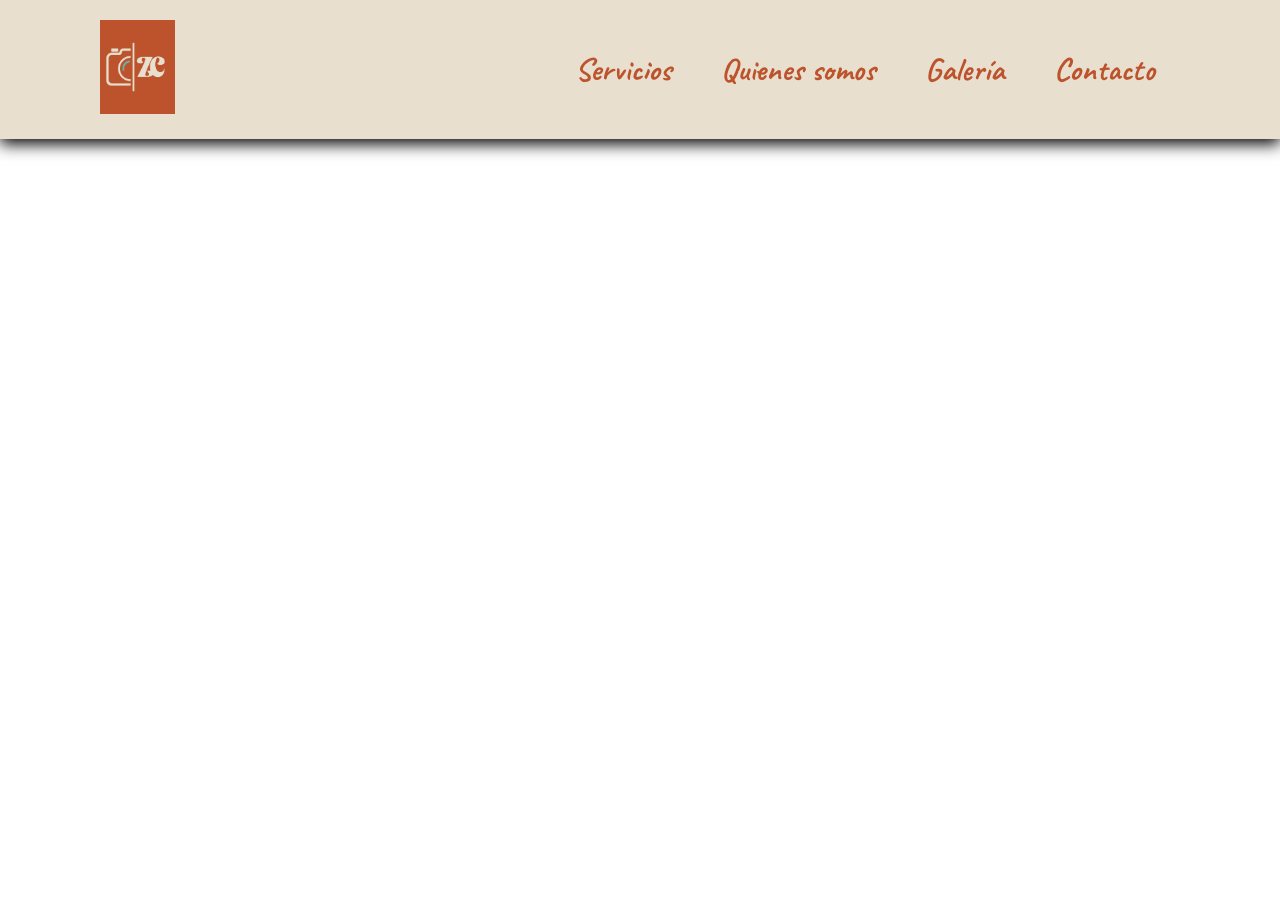
==== pages/contacto.html @ 2cdd67a7 "Add files via upload" ====
<!DOCTYPE html>
<html lang="en">
<head>
    <meta charset="UTF-8">
    <meta name="viewport" content="width=device-width, initial-scale=1.0">
    <title>Contacto</title>
    <link rel="stylesheet" href="../styles.css">
</head>

<body>
    <header class="header">
        <a href="../index.html">
            <img src="../img/Logo.png" alt="Logo ZcFotografía" style="width: 75px;">
        </a>
        <div>
            <ul class="navbar">
                <li>
                    <a href="">Servicios</a>
                </li>
                <li>
                    <a href="">Quienes somos</a>
                </li>
                <li>
                    <a href="">Galería</a>
                </li>
                <li>
                    <a href="pages/contacto.html">Contacto</a>
                </li>
            </ul>
        </div>
    </header>
</body>
</html>
---- styles.css ----
@import url('https://fonts.googleapis.com/css2?family=Montserrat:ital,wght@0,100..900;1,100..900&family=Playwrite+BE+WAL+Guides&family=Raleway:ital,wght@0,100..900;1,100..900&display=swap');
@import url('https://fonts.googleapis.com/css2?family=Caveat:wght@400..700&family=Montserrat:ital,wght@0,450;1,450&family=Playwrite+BE+WAL+Guides&family=Raleway:ital,wght@0,100..900;1,100..900&display=swap');

* {
    margin: 0;
    padding: 0;
    box-sizing: border-box;
    font-family: "Caveat", cursive;
    
}



body {
    width: 100%;
}

.header {
    display: flex;
    justify-content: space-between;
    align-items: center;
    padding: 20px 100px;
    background-color: #e8dfce;
    box-shadow: 0 5px 15px;
    z-index: 999;
    position: sticky;
    top: 0px;
    left: 0px;
}

.navbar {
    display: flex;
    justify-content: center;
    align-items: center;
}

.navbar li {
    list-style: none;
    padding: 0 25px;
}

.navbar a {
    text-decoration: none;
    font-size: 2rem;
    font-weight: 850;
    color: #bc532c;
}

.navbar a:hover {
    color: #66b5b3;
}

.main {
    background-color: #e8dfce;
}

.footer {
    background-color: #e8dfce;
}

/* Sección del body */

.frases {
    background-image: url('./img/foto-frase.png');
    background-size: cover;
    background-position: center;
    background-repeat: no-repeat;    
    display: flex;
    justify-content: space-around;
    align-items: flex-start;
    flex-direction: column;
    height: 100vh;
    width: 100%;
    padding: 5%;
}

.frases .logo-transparente {
    display: flex;
    width: 100%;
    position: center;
    justify-content: center;
    align-items: flex-start;
    text-align: center;
    z-index: 1;
}

.frases .frases-iniciales {
    width: 100%;
    height: 40%;
    font-size: 2rem;
    display: flex;
    position: center;
    /* border: 5px solid black; */
    flex-direction: column;
    align-items: center;
    color: #e8dfce;
    text-align: center;
    z-index: 1;
}

.about {
    background-color: #bc532c;
    display: flex;
    justify-content: space-evenly;
    height: 100vp;
    width: 100%;
    padding: 9%;
}

.about .foto-about {
    width: 50%;
}

.about .foto-about img {
    width: 100%;
    height: 100%;
    position: center;
    border: 10px solid #e8dfce;
    object-fit: cover;
}

.texto-about {
    display: flex;
    justify-content: space-evenly;
    flex-direction: column;

}

.titulo {
    display: flex;
    font-size: 5rem;
    justify-content: center;
    color: #e8dfce;
}

.descripcion-about {
    display: flex;
    font-size: 2.3rem;
    justify-content: center;
    color: #e8dfce;
}
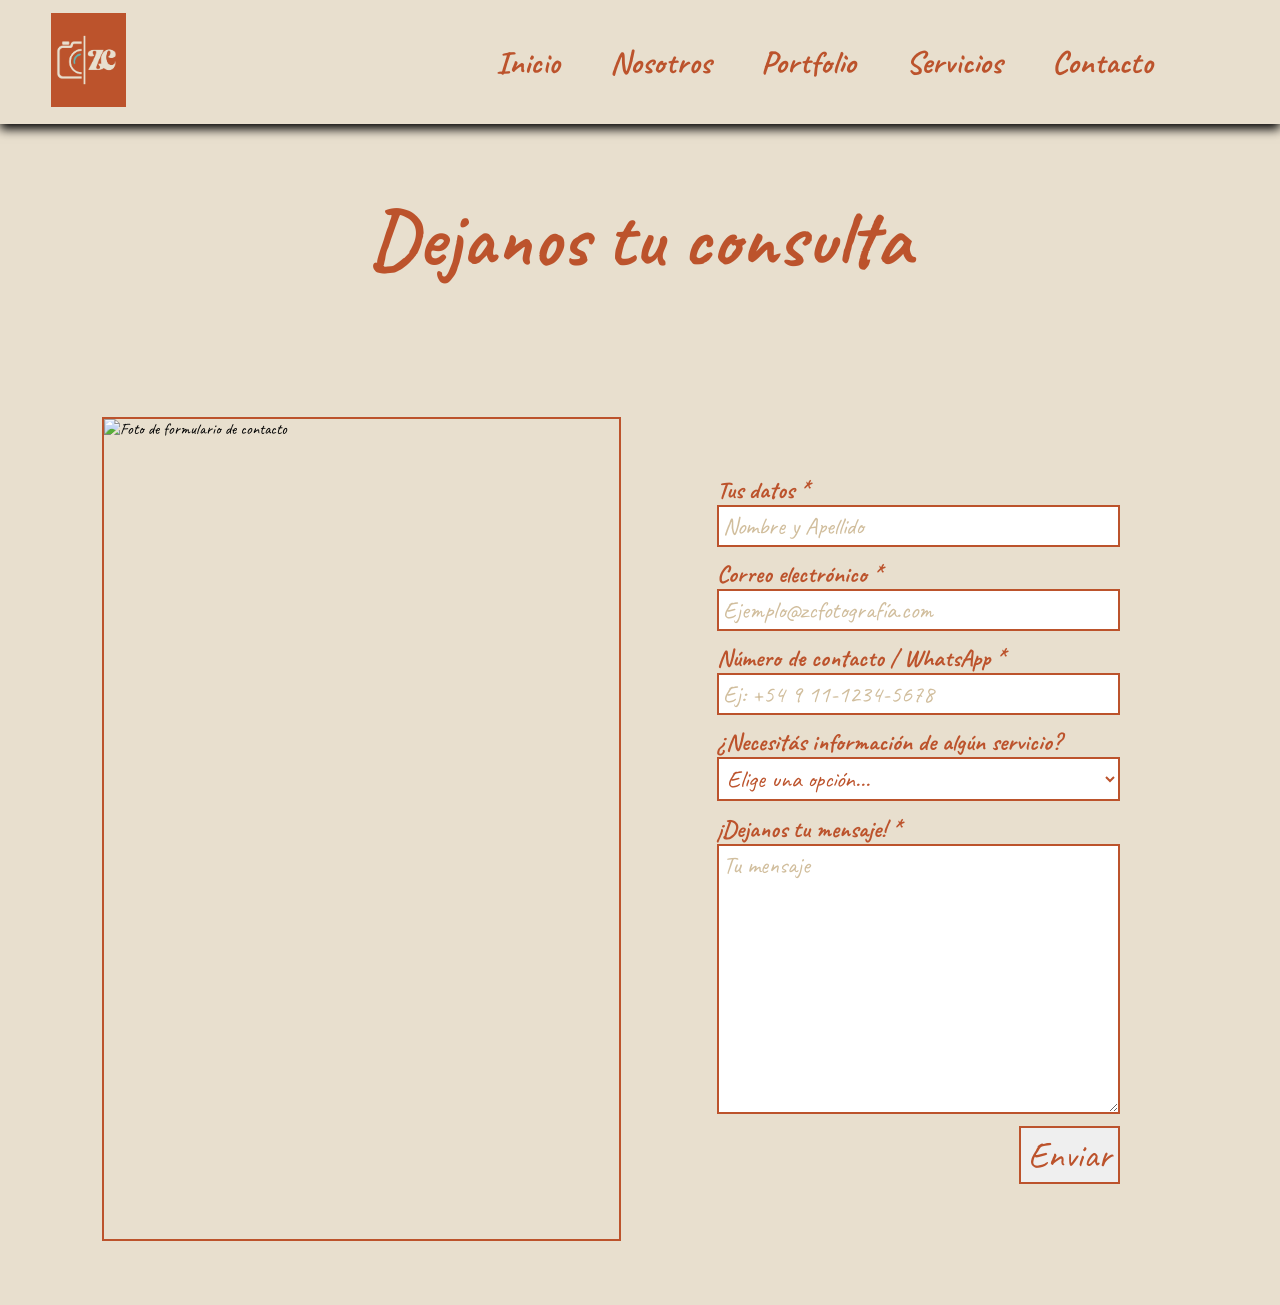
==== commit 7801a3bf: "Update contacto.html" ====
--- a/pages/contacto.html
+++ b/pages/contacto.html
@@ -15,13 +15,16 @@
         <div>
             <ul class="navbar">
                 <li>
-                    <a href="">Servicios</a>
+                    <a href="../index.html">Inicio</a>
                 </li>
                 <li>
-                    <a href="">Quienes somos</a>
+                    <a href="">Nosotros</a>
                 </li>
                 <li>
-                    <a href="">Galería</a>
+                    <a href="">Portfolio</a>
+                </li>
+                <li>
+                    <a href="">Servicios</a>
                 </li>
                 <li>
                     <a href="pages/contacto.html">Contacto</a>
@@ -29,5 +32,57 @@
             </ul>
         </div>
     </header>
+
+    <main>
+        <div class="mensaje-inicial-contacto">
+            <h1 class="titulo-obscuro">Dejanos tu consulta</h1>
+        </div>
+
+        <div class="seccion-formulario-de-contacto">
+            <div class="foto-formulario">
+                <img src="../img/foto de formulario de contacto.png" alt="Foto de formulario de contacto" style="width: 100%;">
+            </div>
+
+            <div class="formulario">
+                <form action="" method="post" class="form">
+                    <div>
+                        <h2>Tus datos *</h2>
+                        <input type="text" id="nombre" name="nombre" placeholder="Nombre y Apellido" required>
+                    </div>
+
+                    <div>
+                        <h2>Correo electrónico *</h2>
+                        <input type="email" id="email" name="email" placeholder="Ejemplo@zcfotografía.com" required>
+                    </div>
+
+                    <div>
+                        <h2>Número de contacto / WhatsApp *</h2>
+                        <input type="tel" id="telefono" name="telefono" placeholder="Ej: +54 9 11-1234-5678" required>
+                    </div>
+
+                    <div>
+                        <h2>¿Necesitás información de algún servicio?</h2>
+                        <select name="servicios" id="servicios">
+                            <option value="" disabled selected>Elige una opción...</option>
+                            <option value="1">Sesión de retrato</option>
+                            <option value="2">Fotografía gastronómica</option>
+                            <option value="3">Fotografía de productos</option>
+                            <option value="4">Fotografía de locación</option>
+                            <option value="5">Covertura de eventos</option>
+                        </select>
+                    </div>
+
+                    <div>
+                        <h2>¡Dejanos tu mensaje! *</h2>
+                        <textarea id="mensaje" name="mensaje" placeholder="Tu mensaje" required></textarea>
+                    </div>
+
+                    <div class="contenedor-boton">
+                        <button type="submit">Enviar</button>
+                    </div>
+                </form>
+            </div>
+        </div>
+    </main>
 </body>
-</html>+</html>
--- a/styles.css
+++ b/styles.css
@@ -9,8 +9,6 @@
     
 }
 
-
-
 body {
     width: 100%;
 }
@@ -19,9 +17,10 @@
     display: flex;
     justify-content: space-between;
     align-items: center;
-    padding: 20px 100px;
-    background-color: #e8dfce;
-    box-shadow: 0 5px 15px;
+    padding-block: 1%;
+    padding-inline: 4% 8%;
+    background-color: #e8dfce;
+    box-shadow: 0 5px 10px;
     z-index: 999;
     position: sticky;
     top: 0px;
@@ -98,7 +97,7 @@
     z-index: 1;
 }
 
-.about {
+.nosotros {
     background-color: #bc532c;
     display: flex;
     justify-content: space-evenly;
@@ -107,11 +106,11 @@
     padding: 9%;
 }
 
-.about .foto-about {
+.nosotros .foto-nosotros {
     width: 50%;
 }
 
-.about .foto-about img {
+.nosotros .foto-nosotros img {
     width: 100%;
     height: 100%;
     position: center;
@@ -119,23 +118,224 @@
     object-fit: cover;
 }
 
-.texto-about {
-    display: flex;
-    justify-content: space-evenly;
-    flex-direction: column;
-
-}
-
-.titulo {
+.texto-nosotros {
+    display: flex;
+    justify-content: space-evenly;
+    flex-direction: column;
+}
+
+.titulo-claro {
     display: flex;
     font-size: 5rem;
     justify-content: center;
     color: #e8dfce;
 }
 
-.descripcion-about {
+.titulo-obscuro {
+    display: flex;
+    font-size: 5rem;
+    justify-content: center;
+    color: #bc532c;
+}
+
+.descripcion-nosotros {
     display: flex;
     font-size: 2.3rem;
     justify-content: center;
     color: #e8dfce;
-}+}
+
+.mensaje-inicial-contacto {
+    background-color: #e8dfce;
+    justify-content: space-evenly;
+    flex-direction: column;
+    padding: 5%;
+}
+
+.foto-formulario {
+    display: flex;
+    width: 45%;
+    border: 2px solid #bc532c;
+}
+
+.seccion-formulario-de-contacto {
+    background-color: #e8dfce;
+    display: flex;
+    justify-content: space-evenly;
+    height: 100vp;
+    width: 100%;
+    padding: 5%;
+    /* border: 5px solid black; */
+}
+
+.formulario {
+    display: flex;
+    position: sticky;
+    justify-content: flex-start;
+    flex-direction: column;
+    width: 45%;
+    padding: 5%;
+    /* border: 5px solid black; */
+}
+
+.formulario h2 {
+    color: #bc532c;
+    font-size: 1.5rem;
+}
+
+.form select, input, textarea {
+    display: flex;
+    position: sticky;
+    width: 100%;
+    max-width: 100%;
+    font-size: 1.5rem;
+    padding: 1%;
+    margin-bottom: 3%;
+    box-sizing: border-box;
+    background-color: #fff;
+    color: #bc532c;
+    border: 2px solid #bc532c;
+}
+
+select option[disabled] {
+    color: #d1be9d;
+}
+
+textarea {
+    display: flex;
+    height: 30vh;
+}
+
+form ::placeholder {
+    color: #d1be9d;
+}
+
+.form button {
+    display: flex;
+    width: 25%;
+    height: 7%;
+    color: #bc532c;
+    font-size: 2.3rem;
+    padding: 1%;
+    justify-content: center;
+    align-items: center;
+    border: 2px solid #bc532c;
+}
+
+.contenedor-boton {
+    display: flex;
+    justify-content: flex-end;
+}
+
+.servicios {
+    display: flex;
+    flex-direction: column;
+    justify-content: flex-start;
+    align-items: center;
+    height: 150vh;
+    padding: 5vh;
+}
+
+.frase-servicios {
+    display: flex;
+    justify-content: space-evenly;
+    flex-direction: column;
+    padding: 5vh;
+    font-size: 2.3rem;
+    color: #bc532c;
+}
+
+.contenedor-servicios {
+    display: grid;
+    grid-template-columns: repeat(6, auto);
+    grid-template-rows: repeat(2, auto);
+    gap: 2%;
+    row-gap: 4%;
+    width: 90%;
+    height: 90%;
+    /* border: 5px solid green; */
+}
+
+.contenedor-servicios img {
+    width: 100%;
+    height: auto;
+}
+
+.texto-en-tarjeta {
+    display: flex;
+    width: 100%;
+    justify-content: center;
+    align-items: center;
+    flex-direction: row;
+    gap: 3%;
+    color: #bc532c;
+}
+
+.texto-en-tarjeta h2 {
+    margin: 0;
+    width: auto;
+    font-size: 1.5rem;
+}
+
+.boton-tarjeta {
+    font-size: 1.5rem;
+    padding-inline: 3%;
+    color: #bc532c;
+    background-color: #fff;
+}
+
+.sesion-retrato {
+    display: flex;
+    flex-direction: column;
+    justify-content: space-around;
+    align-items: center;
+    grid-column: 1 / 3;
+    padding: auto;
+    border: 2px solid #bc532c;
+    border-radius: 10%;
+}
+
+.fotografia-gastronomica {
+    display: flex;
+    flex-direction: column;
+    justify-content: space-around;
+    align-items: center;
+    grid-column: 3 / 5;
+    padding: auto;
+    border: 2px solid #bc532c;
+    border-radius: 10%;
+}
+
+.fotografia-productos {
+    display: flex;
+    flex-direction: column;
+    justify-content: space-around;
+    align-items: center;
+    grid-column: 5 / 7;
+    padding: auto;
+    border: 2px solid #bc532c;
+    border-radius: 10%;
+}
+
+.fotografia-locacion {
+    display: flex;
+    flex-direction: column;
+    justify-content: space-around;
+    align-items: center;
+    grid-column: 2 / 4;
+    padding: auto;
+    border: 2px solid #bc532c;
+    border-radius: 10%;
+
+}
+
+.covertura-eventos {
+    display: flex;
+    flex-direction: column;
+    justify-content: space-around;
+    align-items: center;
+    grid-column: 4 / 6;
+    padding: auto;
+    border: 2px solid #bc532c;
+    border-radius: 10%;
+}
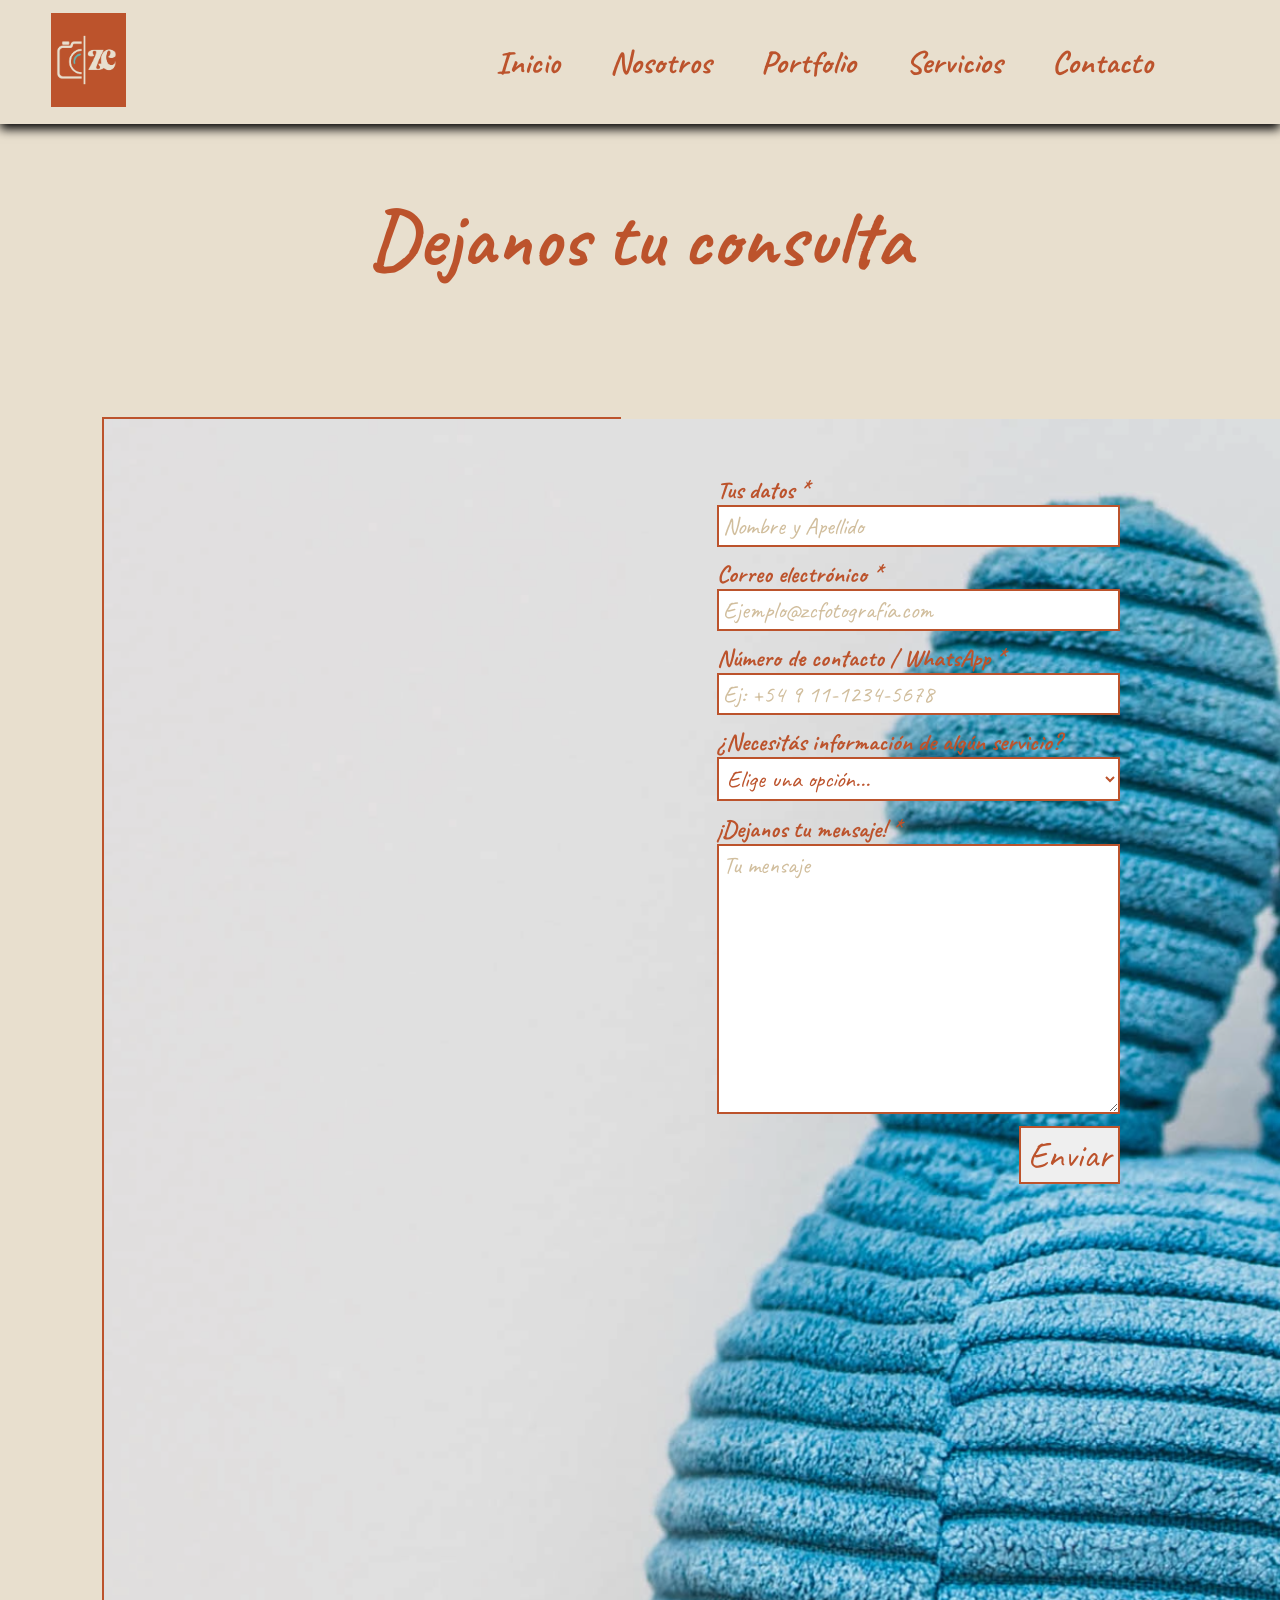
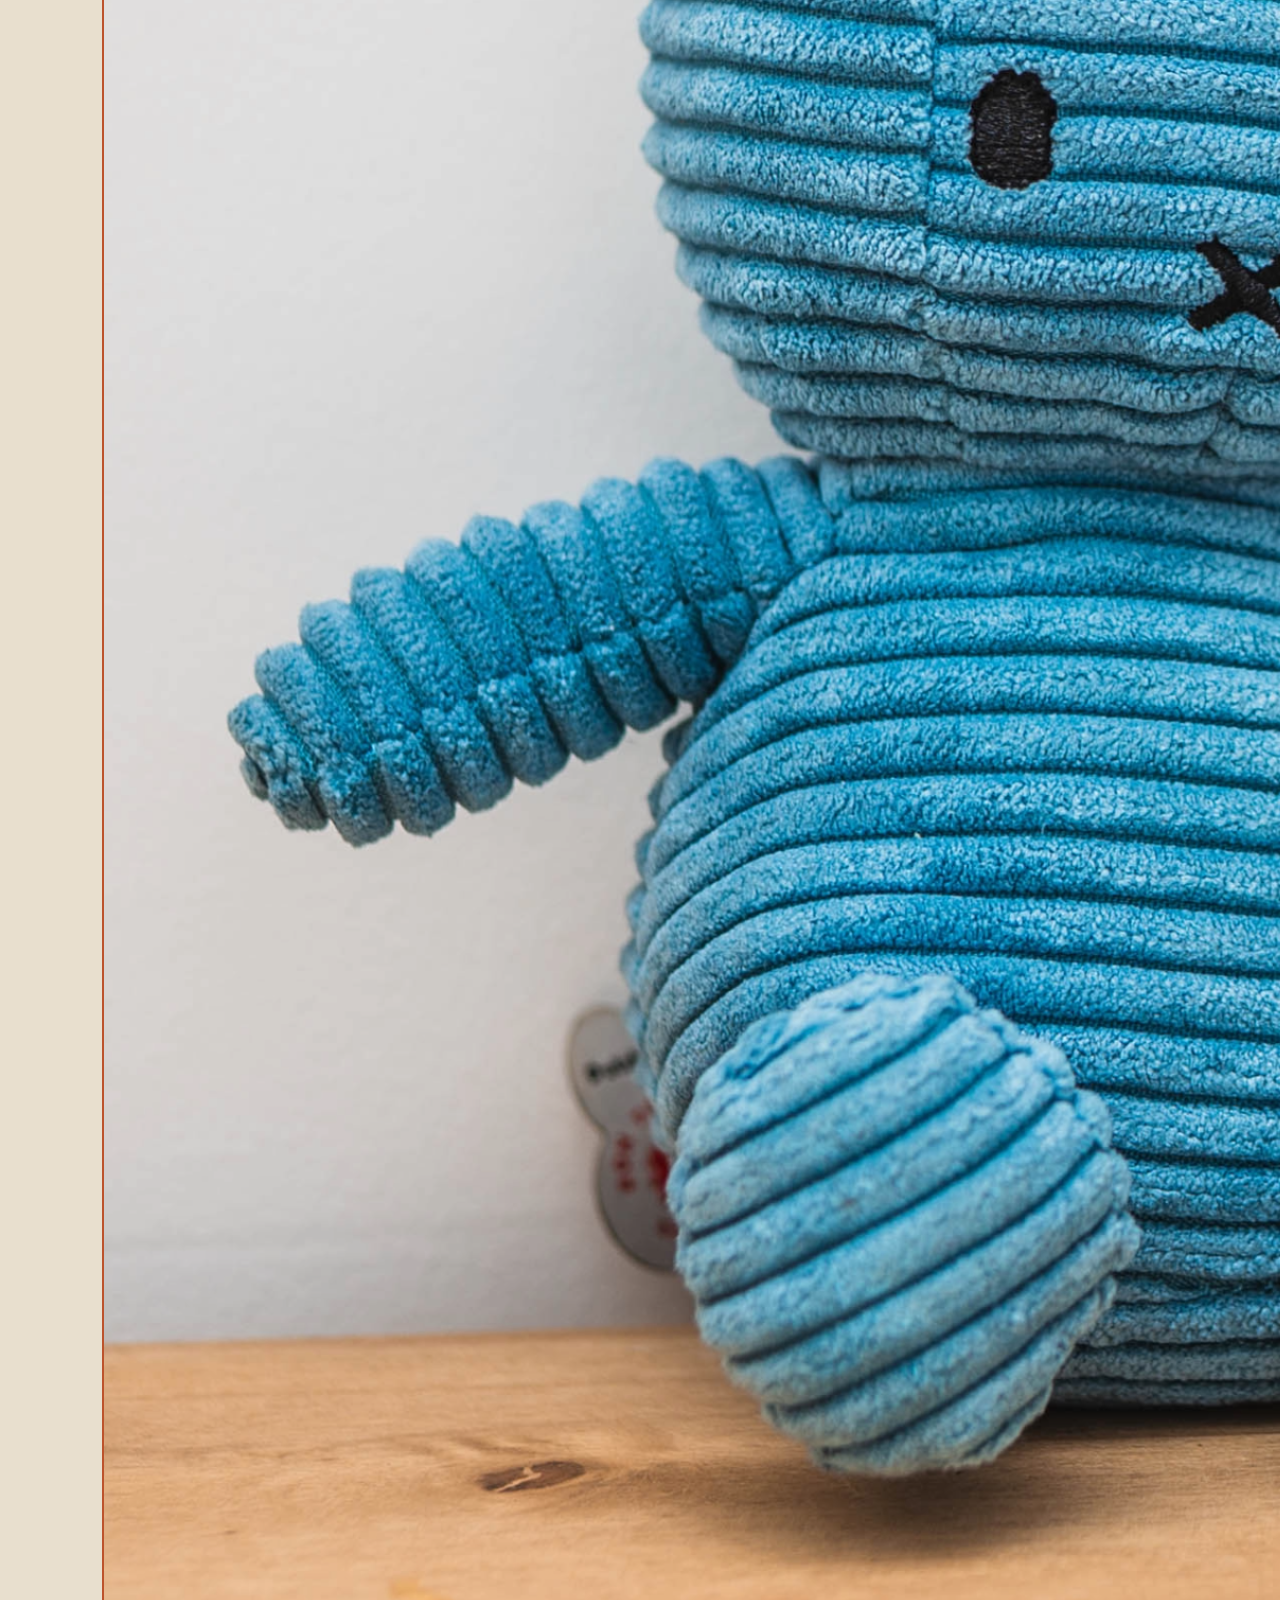
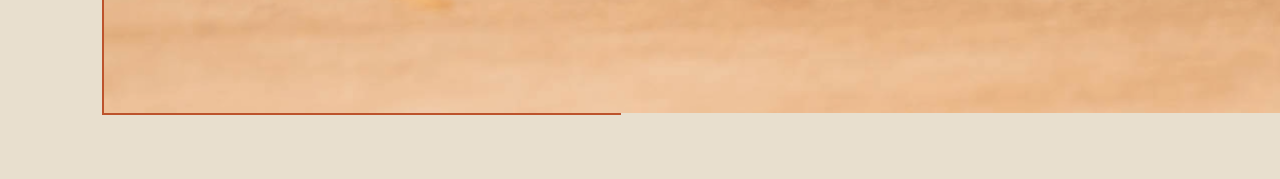
==== commit ad5eb30f: "Update contacto.html" ====
--- a/pages/contacto.html
+++ b/pages/contacto.html
@@ -40,7 +40,7 @@
 
         <div class="seccion-formulario-de-contacto">
             <div class="foto-formulario">
-                <img src="../img/foto de formulario de contacto.png" alt="Foto de formulario de contacto" style="width: 100%;">
+                <img src="../img/foto de formulario de contacto.png" alt="Foto de formulario de contacto">
             </div>
 
             <div class="formulario">
